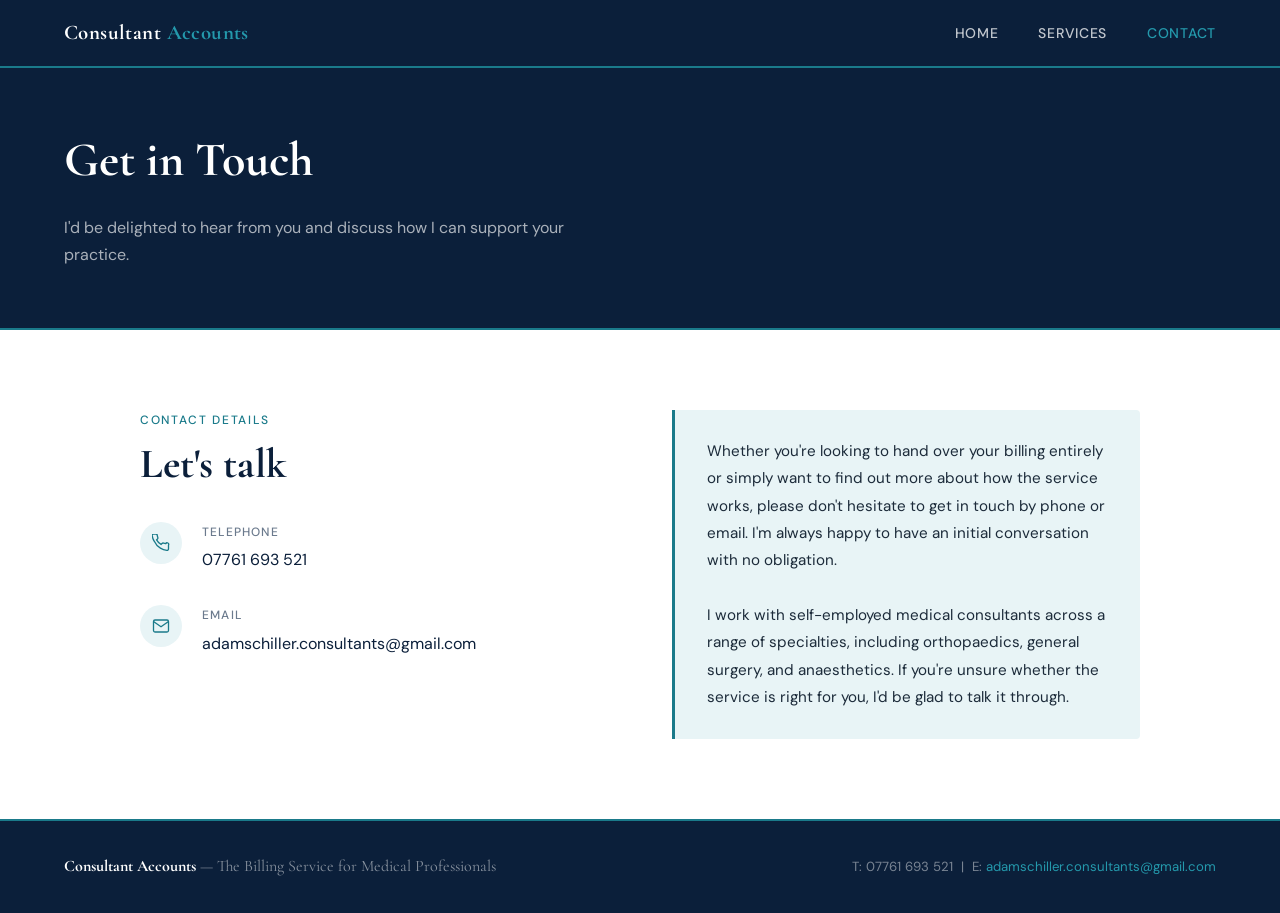
==== contact.html @ a4c419f2 "Add files via upload" ====
<!DOCTYPE html>
<html lang="en">
<head>
  <meta charset="UTF-8">
  <meta name="viewport" content="width=device-width, initial-scale=1.0">
  <title>Contact — Consultant Accounts</title>
  <link rel="stylesheet" href="style.css">
</head>
<body>

  <nav>
    <a href="index.html" class="nav-brand">Consultant <span>Accounts</span></a>
    <ul class="nav-links">
      <li><a href="index.html">Home</a></li>
      <li><a href="services.html">Services</a></li>
      <li><a href="contact.html" class="active">Contact</a></li>
    </ul>
  </nav>

  <div class="page-header">
    <h1>Get in Touch</h1>
    <p>I'd be delighted to hear from you and discuss how I can support your practice.</p>
  </div>

  <section>
    <div class="section-inner">
      <div class="contact-grid">

        <div>
          <p class="section-label">Contact Details</p>
          <h2 class="section-title" style="margin-bottom: 2rem;">Let's talk</h2>

          <div class="contact-item">
            <div class="contact-icon">
              <svg viewBox="0 0 24 24"><path d="M22 16.92v3a2 2 0 01-2.18 2 19.79 19.79 0 01-8.63-3.07A19.5 19.5 0 013.07 9.81 19.79 19.79 0 01.07 1.18 2 2 0 012.06 0h3a2 2 0 012 1.72 12.84 12.84 0 00.7 2.81 2 2 0 01-.45 2.11L6.09 7.91a16 16 0 006 6l1.27-1.27a2 2 0 012.11-.45 12.84 12.84 0 002.81.7A2 2 0 0122 14.92z"/></svg>
            </div>
            <div>
              <h4>Telephone</h4>
              <a href="tel:07761693521">07761 693 521</a>
            </div>
          </div>

          <div class="contact-item">
            <div class="contact-icon">
              <svg viewBox="0 0 24 24"><path d="M4 4h16c1.1 0 2 .9 2 2v12c0 1.1-.9 2-2 2H4c-1.1 0-2-.9-2-2V6c0-1.1.9-2 2-2z"/><polyline points="22,6 12,13 2,6"/></svg>
            </div>
            <div>
              <h4>Email</h4>
              <a href="mailto:adamschiller.consultants@gmail.com">adamschiller.consultants@gmail.com</a>
            </div>
          </div>
        </div>

        <div>
          <div class="contact-note">
            <p>
              Whether you're looking to hand over your billing entirely or simply want to find out 
              more about how the service works, please don't hesitate to get in touch by phone or 
              email. I'm always happy to have an initial conversation with no obligation.
            </p>
            <br>
            <p>
              I work with self-employed medical consultants across a range of specialties, including 
              orthopaedics, general surgery, and anaesthetics. If you're unsure whether the service 
              is right for you, I'd be glad to talk it through.
            </p>
          </div>
        </div>

      </div>
    </div>
  </section>

  <footer>
    <div class="footer-brand"><strong>Consultant Accounts</strong> — The Billing Service for Medical Professionals</div>
    <div class="footer-contact">
      T: 07761 693 521 &nbsp;|&nbsp; E: <a href="mailto:adamschiller.consultants@gmail.com">adamschiller.consultants@gmail.com</a>
    </div>
  </footer>

</body>
</html>
---- style.css ----
@import url('https://fonts.googleapis.com/css2?family=Cormorant+Garamond:wght@400;600;700&family=DM+Sans:wght@300;400;500&display=swap');

:root {
  --navy: #0B1F3A;
  --navy-mid: #132843;
  --teal: #1A7A8A;
  --teal-light: #2499AC;
  --teal-pale: #E8F4F6;
  --white: #FFFFFF;
  --off-white: #F7F9FA;
  --grey-mid: #6B7A8D;
  --grey-light: #EEF1F4;
  --text-dark: #1C2B3A;
}

*, *::before, *::after { box-sizing: border-box; margin: 0; padding: 0; }

html { scroll-behavior: smooth; }

body {
  font-family: 'DM Sans', sans-serif;
  font-weight: 400;
  color: var(--text-dark);
  background: var(--white);
  line-height: 1.7;
}

/* ── NAVIGATION ─────────────────────────────────────── */
nav {
  position: fixed;
  top: 0; left: 0; right: 0;
  z-index: 100;
  background: var(--navy);
  display: flex;
  align-items: center;
  justify-content: space-between;
  padding: 0 5%;
  height: 68px;
  border-bottom: 2px solid var(--teal);
}

.nav-brand {
  font-family: 'Cormorant Garamond', serif;
  font-weight: 700;
  font-size: 1.3rem;
  color: var(--white);
  text-decoration: none;
  letter-spacing: 0.02em;
}

.nav-brand span {
  color: var(--teal-light);
}

.nav-links {
  display: flex;
  gap: 2.5rem;
  list-style: none;
}

.nav-links a {
  color: rgba(255,255,255,0.75);
  text-decoration: none;
  font-size: 0.875rem;
  font-weight: 500;
  letter-spacing: 0.05em;
  text-transform: uppercase;
  transition: color 0.2s;
}

.nav-links a:hover,
.nav-links a.active {
  color: var(--teal-light);
}

/* ── HERO ───────────────────────────────────────────── */
.hero {
  background: var(--navy);
  padding: 140px 5% 90px;
  position: relative;
  overflow: hidden;
}

.hero::before {
  content: '';
  position: absolute;
  top: -60px; right: -80px;
  width: 500px; height: 500px;
  border-radius: 50%;
  background: radial-gradient(circle, rgba(26,122,138,0.15) 0%, transparent 70%);
  pointer-events: none;
}

.hero::after {
  content: '';
  position: absolute;
  bottom: 0; left: 0; right: 0;
  height: 3px;
  background: linear-gradient(90deg, var(--teal), transparent);
}

.hero-inner {
  max-width: 780px;
}

.hero-eyebrow {
  font-size: 0.8rem;
  font-weight: 500;
  letter-spacing: 0.12em;
  text-transform: uppercase;
  color: var(--teal-light);
  margin-bottom: 1.2rem;
}

.hero h1 {
  font-family: 'Cormorant Garamond', serif;
  font-size: clamp(2.4rem, 5vw, 3.6rem);
  font-weight: 700;
  color: var(--white);
  line-height: 1.15;
  margin-bottom: 1.4rem;
}

.hero h1 em {
  font-style: italic;
  color: var(--teal-light);
}

.hero-sub {
  font-size: 1.05rem;
  color: rgba(255,255,255,0.7);
  max-width: 600px;
  margin-bottom: 2.4rem;
  line-height: 1.8;
}

.btn {
  display: inline-block;
  padding: 0.85rem 2rem;
  border-radius: 2px;
  font-size: 0.875rem;
  font-weight: 500;
  letter-spacing: 0.05em;
  text-decoration: none;
  text-transform: uppercase;
  transition: all 0.2s;
}

.btn-primary {
  background: var(--teal);
  color: var(--white);
  border: 2px solid var(--teal);
}

.btn-primary:hover {
  background: var(--teal-light);
  border-color: var(--teal-light);
}

.btn-outline {
  background: transparent;
  color: var(--white);
  border: 2px solid rgba(255,255,255,0.35);
  margin-left: 1rem;
}

.btn-outline:hover {
  border-color: var(--white);
}

/* ── SECTIONS ───────────────────────────────────────── */
section {
  padding: 80px 5%;
}

.section-inner {
  max-width: 1000px;
  margin: 0 auto;
}

.section-label {
  font-size: 0.75rem;
  font-weight: 500;
  letter-spacing: 0.14em;
  text-transform: uppercase;
  color: var(--teal);
  margin-bottom: 0.6rem;
}

.section-title {
  font-family: 'Cormorant Garamond', serif;
  font-size: clamp(1.8rem, 3.5vw, 2.6rem);
  font-weight: 700;
  color: var(--navy);
  line-height: 1.2;
  margin-bottom: 1rem;
}

.section-intro {
  font-size: 1rem;
  color: var(--grey-mid);
  max-width: 620px;
  margin-bottom: 3rem;
  line-height: 1.8;
}

/* ── INTRO STRIP ────────────────────────────────────── */
.intro-strip {
  background: var(--teal-pale);
  border-left: 4px solid var(--teal);
  padding: 2rem 2.5rem;
  border-radius: 0 4px 4px 0;
  margin-bottom: 3rem;
}

.intro-strip p {
  font-size: 1.05rem;
  color: var(--text-dark);
  line-height: 1.8;
}

/* ── SERVICE CARDS ──────────────────────────────────── */
.services-grid {
  display: grid;
  grid-template-columns: repeat(auto-fit, minmax(280px, 1fr));
  gap: 1.5rem;
}

.service-card {
  background: var(--off-white);
  border-top: 3px solid var(--teal);
  padding: 2rem;
  border-radius: 0 0 4px 4px;
  transition: transform 0.2s, box-shadow 0.2s;
}

.service-card:hover {
  transform: translateY(-3px);
  box-shadow: 0 8px 24px rgba(11,31,58,0.1);
}

.service-card h3 {
  font-family: 'Cormorant Garamond', serif;
  font-size: 1.25rem;
  font-weight: 700;
  color: var(--navy);
  margin-bottom: 0.75rem;
}

.service-card p {
  font-size: 0.925rem;
  color: var(--grey-mid);
  line-height: 1.75;
}

/* ── WHY SECTION ────────────────────────────────────── */
.why-section {
  background: var(--navy);
}

.why-section .section-title {
  color: var(--white);
}

.why-section .section-intro {
  color: rgba(255,255,255,0.6);
}

.why-grid {
  display: grid;
  grid-template-columns: repeat(auto-fit, minmax(260px, 1fr));
  gap: 1.25rem;
}

.why-item {
  display: flex;
  gap: 1rem;
  align-items: flex-start;
  padding: 1.5rem;
  background: rgba(255,255,255,0.05);
  border-radius: 4px;
  border: 1px solid rgba(255,255,255,0.07);
  transition: background 0.2s;
}

.why-item:hover {
  background: rgba(26,122,138,0.15);
}

.why-dot {
  width: 8px;
  height: 8px;
  border-radius: 50%;
  background: var(--teal-light);
  flex-shrink: 0;
  margin-top: 0.45rem;
}

.why-item p {
  font-size: 0.925rem;
  color: rgba(255,255,255,0.8);
  line-height: 1.7;
}

/* ── CTA BAND ───────────────────────────────────────── */
.cta-band {
  background: linear-gradient(135deg, var(--teal) 0%, var(--navy-mid) 100%);
  text-align: center;
  padding: 70px 5%;
}

.cta-band h2 {
  font-family: 'Cormorant Garamond', serif;
  font-size: clamp(1.8rem, 3vw, 2.4rem);
  color: var(--white);
  margin-bottom: 0.75rem;
}

.cta-band p {
  color: rgba(255,255,255,0.75);
  margin-bottom: 2rem;
  font-size: 1rem;
}

/* ── PAGE HEADER (inner pages) ──────────────────────── */
.page-header {
  background: var(--navy);
  padding: 120px 5% 60px;
  border-bottom: 2px solid var(--teal);
}

.page-header h1 {
  font-family: 'Cormorant Garamond', serif;
  font-size: clamp(2rem, 4vw, 3rem);
  color: var(--white);
  font-weight: 700;
}

.page-header p {
  color: rgba(255,255,255,0.65);
  margin-top: 0.75rem;
  font-size: 1rem;
  max-width: 540px;
}

/* ── CONTACT PAGE ───────────────────────────────────── */
.contact-grid {
  display: grid;
  grid-template-columns: 1fr 1fr;
  gap: 4rem;
  align-items: start;
}

@media (max-width: 680px) {
  .contact-grid { grid-template-columns: 1fr; gap: 2.5rem; }
}

.contact-item {
  display: flex;
  gap: 1.25rem;
  align-items: flex-start;
  margin-bottom: 2rem;
}

.contact-icon {
  width: 42px;
  height: 42px;
  background: var(--teal-pale);
  border-radius: 50%;
  display: flex;
  align-items: center;
  justify-content: center;
  flex-shrink: 0;
}

.contact-icon svg {
  width: 18px;
  height: 18px;
  stroke: var(--teal);
  fill: none;
  stroke-width: 1.75;
}

.contact-item h4 {
  font-size: 0.75rem;
  font-weight: 500;
  letter-spacing: 0.1em;
  text-transform: uppercase;
  color: var(--grey-mid);
  margin-bottom: 0.25rem;
}

.contact-item a,
.contact-item p {
  font-size: 1rem;
  color: var(--navy);
  text-decoration: none;
}

.contact-item a:hover {
  color: var(--teal);
}

.contact-note {
  background: var(--teal-pale);
  border-left: 3px solid var(--teal);
  padding: 1.75rem 2rem;
  border-radius: 0 4px 4px 0;
}

.contact-note p {
  font-size: 0.95rem;
  color: var(--text-dark);
  line-height: 1.8;
}

/* ── FOOTER ─────────────────────────────────────────── */
footer {
  background: var(--navy);
  padding: 2rem 5%;
  display: flex;
  align-items: center;
  justify-content: space-between;
  border-top: 2px solid var(--teal);
  flex-wrap: wrap;
  gap: 1rem;
}

.footer-brand {
  font-family: 'Cormorant Garamond', serif;
  font-size: 1rem;
  color: rgba(255,255,255,0.5);
}

.footer-brand strong {
  color: var(--white);
}

.footer-contact {
  font-size: 0.825rem;
  color: rgba(255,255,255,0.45);
}

.footer-contact a {
  color: var(--teal-light);
  text-decoration: none;
}

/* ── ANIMATIONS ─────────────────────────────────────── */
.fade-up {
  opacity: 0;
  transform: translateY(20px);
  animation: fadeUp 0.6s ease forwards;
}

@keyframes fadeUp {
  to { opacity: 1; transform: translateY(0); }
}

.fade-up:nth-child(1) { animation-delay: 0.1s; }
.fade-up:nth-child(2) { animation-delay: 0.2s; }
.fade-up:nth-child(3) { animation-delay: 0.3s; }
.fade-up:nth-child(4) { animation-delay: 0.4s; }
.fade-up:nth-child(5) { animation-delay: 0.5s; }
.fade-up:nth-child(6) { animation-delay: 0.6s; }

/* ── RESPONSIVE ─────────────────────────────────────── */
@media (max-width: 600px) {
  .nav-links { gap: 1.25rem; }
  .btn-outline { display: none; }
  .hero { padding: 110px 5% 70px; }
}
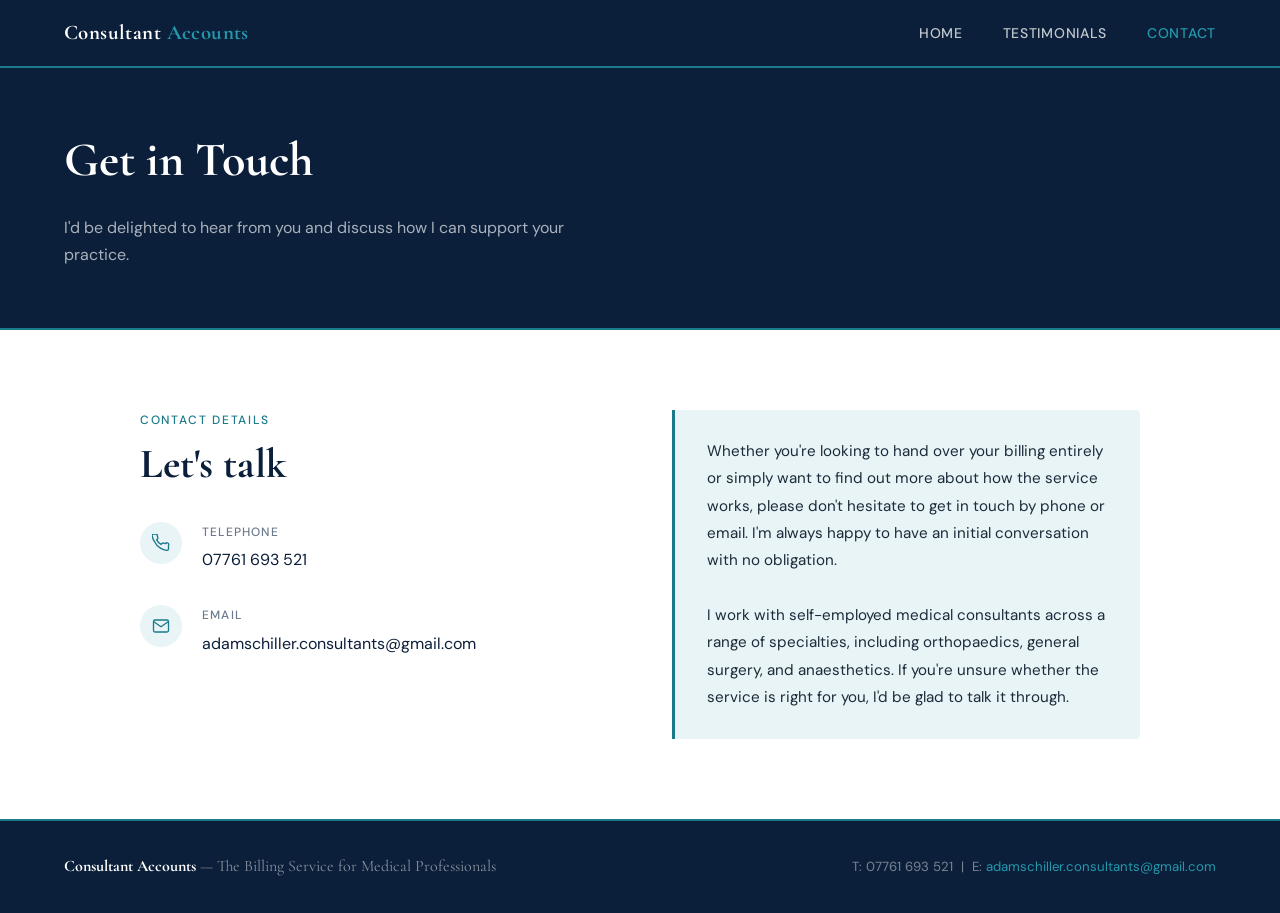
==== commit ab4a9fc5: "Add files via upload" ====
--- a/contact.html
+++ b/contact.html
@@ -12,7 +12,7 @@
     <a href="index.html" class="nav-brand">Consultant <span>Accounts</span></a>
     <ul class="nav-links">
       <li><a href="index.html">Home</a></li>
-      <li><a href="services.html">Services</a></li>
+      <li><a href="testimonials.html">Testimonials</a></li>
       <li><a href="contact.html" class="active">Contact</a></li>
     </ul>
   </nav>
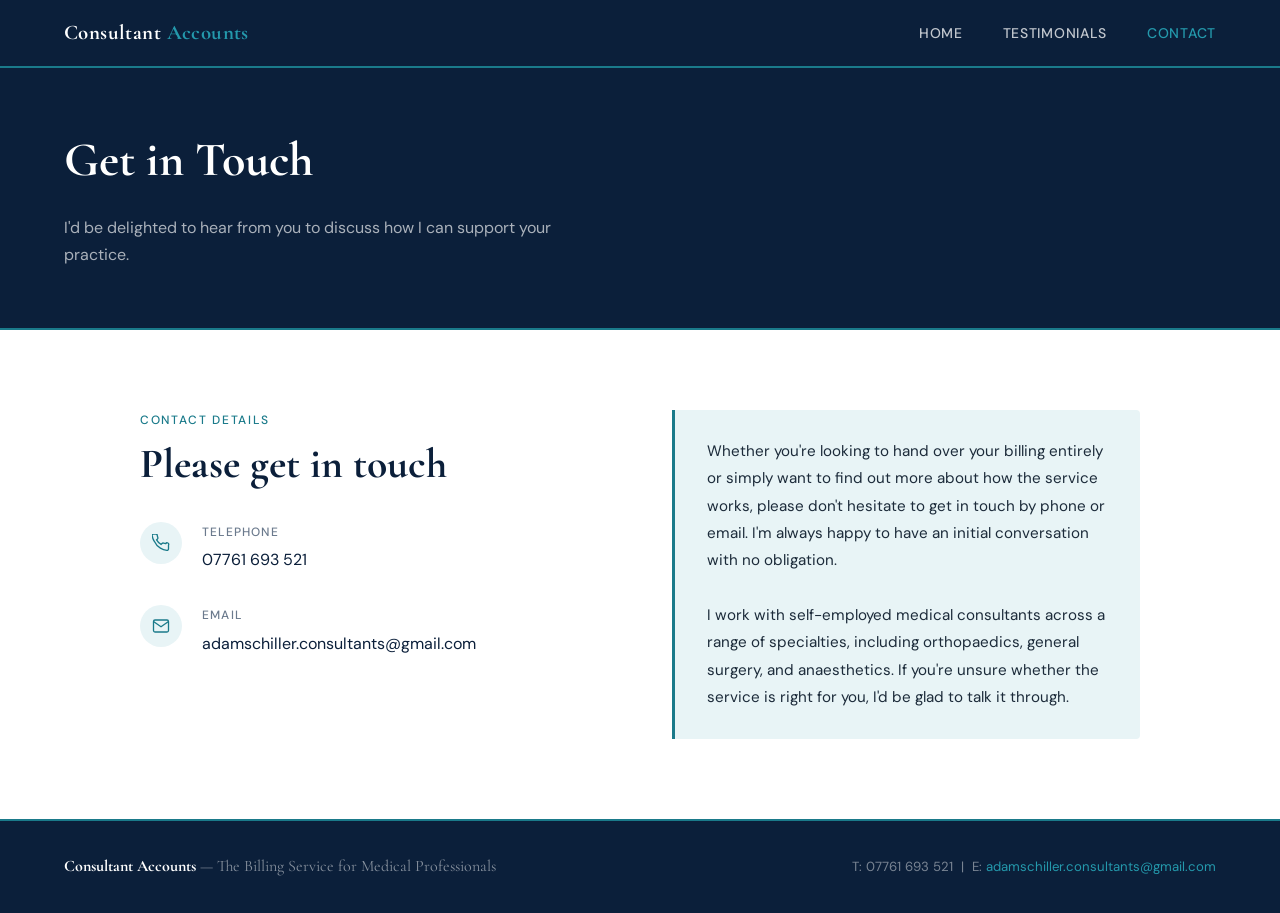
==== commit 581d6e75: "Update contact.html" ====
--- a/contact.html
+++ b/contact.html
@@ -19,7 +19,7 @@
 
   <div class="page-header">
     <h1>Get in Touch</h1>
-    <p>I'd be delighted to hear from you and discuss how I can support your practice.</p>
+    <p>I'd be delighted to hear from you to discuss how I can support your practice.</p>
   </div>
 
   <section>
@@ -28,7 +28,7 @@
 
         <div>
           <p class="section-label">Contact Details</p>
-          <h2 class="section-title" style="margin-bottom: 2rem;">Let's talk</h2>
+          <h2 class="section-title" style="margin-bottom: 2rem;">Please get in touch</h2>
 
           <div class="contact-item">
             <div class="contact-icon">
